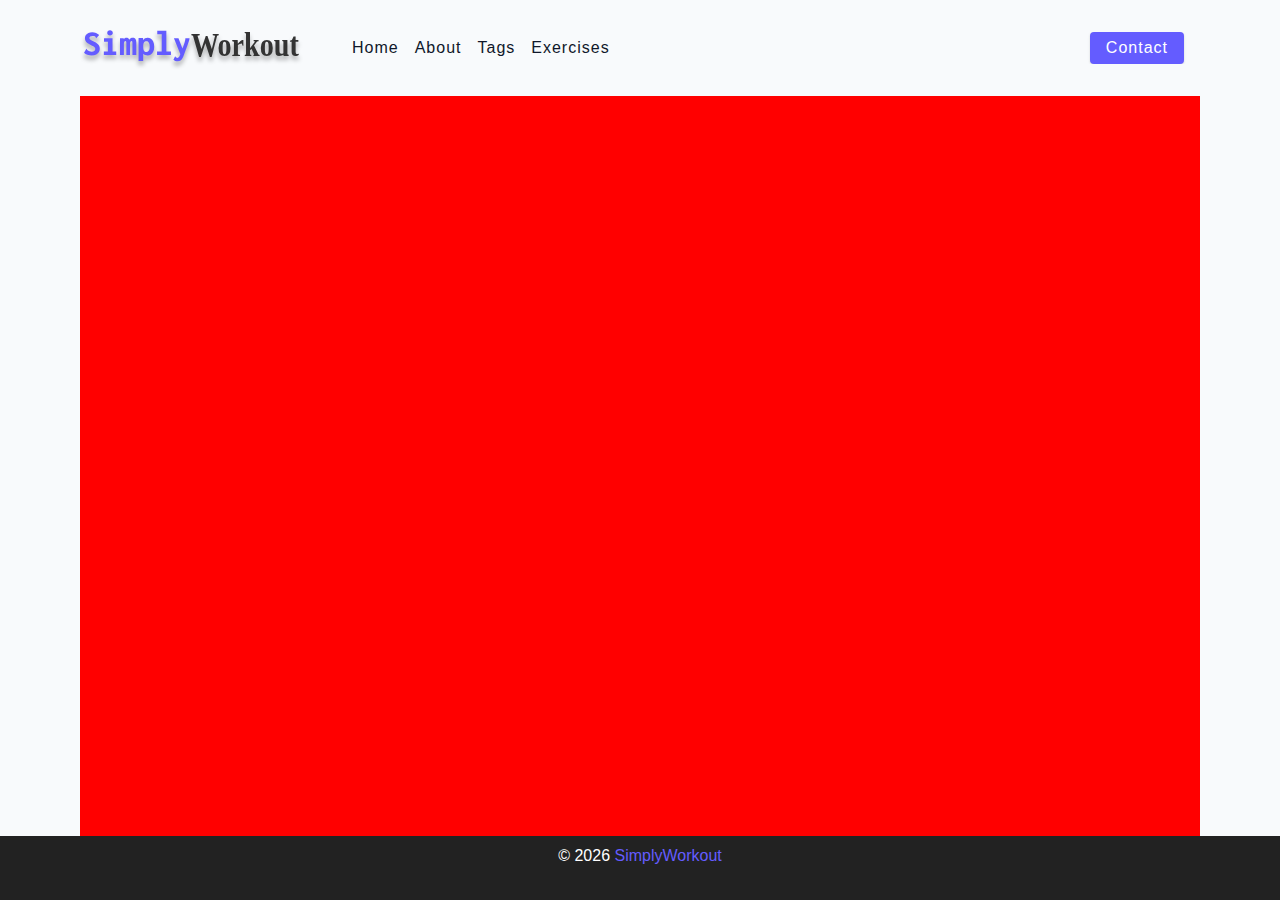
==== starter/index.html @ 307b617e "Navbar and footer complete" ====
<!DOCTYPE html>
<html lang="en">
  <head>
    <meta charset="UTF-8" />
    <meta http-equiv="X-UA-Compatible" content="IE=edge" />
    <meta name="viewport" content="width=device-width, initial-scale=1.0" />
    <title>Simply Workout || Starter</title>
    <!-- favicon -->
    <link rel="shortcut icon" href="./assets/favicon.png" type="image/x-icon" />
    <!-- normalize -->
    <link rel="stylesheet" href="./css/normalize.css" />
    <!-- font-awesome -->
    <link
      rel="stylesheet"
      href="https://cdnjs.cloudflare.com/ajax/libs/font-awesome/5.14.0/css/all.min.css"
    />
    <!-- main css -->
    <link rel="stylesheet" href="./css/main.css" />
  </head>
  <body>
    <!-- nav -->
    <nav class="navbar">
      <div class="nav-center">
        <!-- header -->
        <div class="nav-header">
          <a href="index.html" class="nav-logo">
            <img src="./assets/logo1.svg" alt="simplyWorkouts">
          </a>
          <button type="button" class="btn nav-btn">
            <i class="fas fa-align-justify"></i>
          </button> 
        </div>
        <!-- links -->
        <div class="nav-links">
          <a href="index.html" class="nav-link">home</a>
          <a href="about.html" class="nav-link">about</a>
          <a href="tags.html" class="nav-link">tags</a>
          <a href="exercises.html" class="nav-link">exercises</a>
          <div class="nav-link contact-link">
            <a href="contact.html" class="btn">contact</a>
          </div>
        </div>
      </div>
    </nav>
    <!-- end of nav -->
    <!-- main -->
    <main class="page"></main>
    <!-- end of main -->
    <!-- footer -->
    <footer class="page-footer">
      <p>&copy; <span id="date"></span>
      <span class="footer-logo">SimplyWorkout</span>
    </p>
    </footer>
    <!-- end of footer -->
   <script src="./js/app.js"></script>
  </body>
</html>
---- starter/css/main.css ----
*,
::after,
::before {
  box-sizing: border-box;
}
/* fonts */

@import url('https://fonts.googleapis.com/css2?family=Roboto:wght@400;500;600&family=Montserrat&display=swap');
html {
  font-size: 100%;
} /*16px*/

:root {
  /* colors */
  --primary-100: #e2e0ff;
  --primary-200: #c1beff;
  --primary-300: #a29dff;
  --primary-400: #837dff;
  --primary-500: #645cff;
  --primary-600: #504acc;
  --primary-700: #3c3799;
  --primary-800: #282566;
  --primary-900: #141233;

  /* grey */
  --grey-50: #f8fafc;
  --grey-100: #f1f5f9;
  --grey-200: #e2e8f0;
  --grey-300: #cbd5e1;
  --grey-400: #94a3b8;
  --grey-500: #64748b;
  --grey-600: #475569;
  --grey-700: #334155;
  --grey-800: #1e293b;
  --grey-900: #0f172a;
  /* rest of the colors */
  --black: #222;
  --white: #fff;
  --red-light: #f8d7da;
  --red-dark: #842029;
  --green-light: #d1e7dd;
  --green-dark: #0f5132;

  /* fonts  */
  --headingFont: 'Roboto', sans-serif;
  --bodyFont: 'Nunito', sans-serif;
  --smallText: 0.7em;
  /* rest of the vars */
  --backgroundColor: var(--grey-50);
  --textColor: var(--grey-900);
  --borderRadius: 0.25rem;
  --letterSpacing: 1px;
  --transition: 0.3s ease-in-out all;
  --max-width: 1120px;
  --fixed-width: 600px;

  /* box shadow*/
  --shadow-1: 0 1px 3px 0 rgba(0, 0, 0, 0.1), 0 1px 2px 0 rgba(0, 0, 0, 0.06);
  --shadow-2: 0 4px 6px -1px rgba(0, 0, 0, 0.1),
    0 2px 4px -1px rgba(0, 0, 0, 0.06);
  --shadow-3: 0 10px 15px -3px rgba(0, 0, 0, 0.1),
    0 4px 6px -2px rgba(0, 0, 0, 0.05);
  --shadow-4: 0 20px 25px -5px rgba(0, 0, 0, 0.1),
    0 10px 10px -5px rgba(0, 0, 0, 0.04);
}

body {
  background: var(--backgroundColor);
  font-family: var(--bodyFont);
  font-weight: 400;
  line-height: 1.75;
  color: var(--textColor);
}

p {
  margin-top: 0;
  margin-bottom: 1.5rem;
  max-width: 40em;
}

h1,
h2,
h3,
h4,
h5 {
  margin: 0;
  margin-bottom: 1.38rem;
  font-family: var(--headingFont);
  font-weight: 400;
  line-height: 1.3;
  text-transform: capitalize;
  letter-spacing: var(--letterSpacing);
}

h1 {
  margin-top: 0;
  font-size: 3.052rem;
}

h2 {
  font-size: 2.441rem;
}

h3 {
  font-size: 1.953rem;
}

h4 {
  font-size: 1.563rem;
}

h5 {
  font-size: 1.25rem;
}

small,
.text-small {
  font-size: var(--smallText);
}

a {
  text-decoration: none;
}
ul {
  list-style-type: none;
  padding: 0;
}

.img {
  width: 100%;
  display: block;
  object-fit: cover;
}
/* buttons */

.btn {
  cursor: pointer;
  color: var(--white);
  background: var(--primary-500);
  border: transparent;
  border-radius: var(--borderRadius);
  letter-spacing: var(--letterSpacing);
  padding: 0.375rem 0.75rem;
  box-shadow: var(--shadow-1);
  transition: var(--transtion);
  text-transform: capitalize;
  display: inline-block;
}
.btn:hover {
  background: var(--primary-700);
  box-shadow: var(--shadow-3);
}
.btn-hipster {
  color: var(--primary-500);
  background: var(--primary-200);
}
.btn-hipster:hover {
  color: var(--primary-200);
  background: var(--primary-700);
}
.btn-block {
  width: 100%;
}

/* alerts */
.alert {
  padding: 0.375rem 0.75rem;
  margin-bottom: 1rem;
  border-color: transparent;
  border-radius: var(--borderRadius);
}

.alert-danger {
  color: var(--red-dark);
  background: var(--red-light);
}
.alert-success {
  color: var(--green-dark);
  background: var(--green-light);
}
/* form */

.form {
  width: 90vw;
  max-width: var(--fixed-width);
  background: var(--white);
  border-radius: var(--borderRadius);
  box-shadow: var(--shadow-2);
  padding: 2rem 2.5rem;
  margin: 3rem auto;
}
.form-label {
  display: block;
  font-size: var(--smallText);
  margin-bottom: 0.5rem;
  text-transform: capitalize;
  letter-spacing: var(--letterSpacing);
}
.form-input,
.form-textarea {
  width: 100%;
  padding: 0.375rem 0.75rem;
  border-radius: var(--borderRadius);
  background: var(--backgroundColor);
  border: 1px solid var(--grey-200);
}

.form-row {
  margin-bottom: 1rem;
}

.form-textarea {
  height: 7rem;
}
::placeholder {
  font-family: inherit;
  color: var(--grey-400);
}
.form-alert {
  color: var(--red-dark);
  letter-spacing: var(--letterSpacing);
  text-transform: capitalize;
}
/* alert */

@keyframes spinner {
  to {
    transform: rotate(360deg);
  }
}

.loading {
  width: 6rem;
  height: 6rem;
  border: 5px solid var(--grey-400);
  border-radius: 50%;
  border-top-color: var(--primary-500);
  animation: spinner 0.6s linear infinite;
}
.loading {
  margin: 0 auto;
}
/* title */

.title {
  text-align: center;
}

.title-underline {
  background: var(--primary-500);
  width: 7rem;
  height: 0.25rem;
  margin: 0 auto;
  margin-top: -1rem;
}

/*
=============== 
Navbar
===============
*/

.navbar {
  display: flex;
  justify-content: center;
  align-items: center;
}
.nav-center {
  width: 90vw;
  max-width: var(--max-width);
}
.nav-header {
  height: 6rem;
  display: flex;
  justify-content: space-between;
  align-items: center;
}
.nav-logo {
  display: flex;
  align-items: center;
}
.nav-links {
  display: flex;
  flex-direction: column;
  height: 0;
  overflow: hidden;
  transition: var(--transition);
}
.show-links {
  height: 310px;
}
.nav-link {
  display: block;
  text-align: center;
  text-transform: capitalize;
  color: var(--grey-900);
  letter-spacing: var(--letterSpacing);
  padding: 1rem 0;
  border-top: 1px solid var(--grey-500);
  transition: var(--transition);
}
.nav-link:hover {
  color: var(--primary-500);
}
.contact-link a{
  padding: 0.15rem 1rem;
}

@media screen and (min-width:992px) {
  .nav-btn {
    display: none;
  }
  .navbar {
    height: 6rem;
  }
  .nav-center {
    display: flex;
    align-items: center;
  }
  .nav-header {
    height: auto;
    margin-right: 2rem;
  }
  /* since links wont show if the button is not toggled because height is set to 0 in the nav-links class, we fix that by modifying that below */
  .nav-links {
    height: auto;
    flex-direction: row;
    align-items: center;
    /* nav-center has empty space on the right, we want the nav-links to occupy that space so we do: */
    width: 100%;
    
  }
  .nav-link {
    padding: 0;
    border-top: none;
    margin-right: 1rem;
    font-size: 1rem;
  }
  .contact-link {
    /* to place contact link on the right do: */
    margin-left: auto;
  }
}

/*
=============== 
Page
===============
*/

.page {
  background: red;
  width: 90vw;
  max-width: var(--max-width);
  margin: 0 auto;
  padding-top: 2rem;
  /* making the page= 100vh while accounting for the footer and navbar */
  min-height: calc(100vh - (6rem + 4rem));
}

/*
=============== 
Footer
===============
*/

.page-footer {
  height: 4rem;
  background: var(--black);
  color: var(--white);
  display: flex;
  align-items: center;
  justify-content: center;
}
.page-footer {
  margin-bottom: 0;
}
.footer-logo,
.page-footer a {
  color: var(--primary-500);
}

/*
=============== 

===============
*/
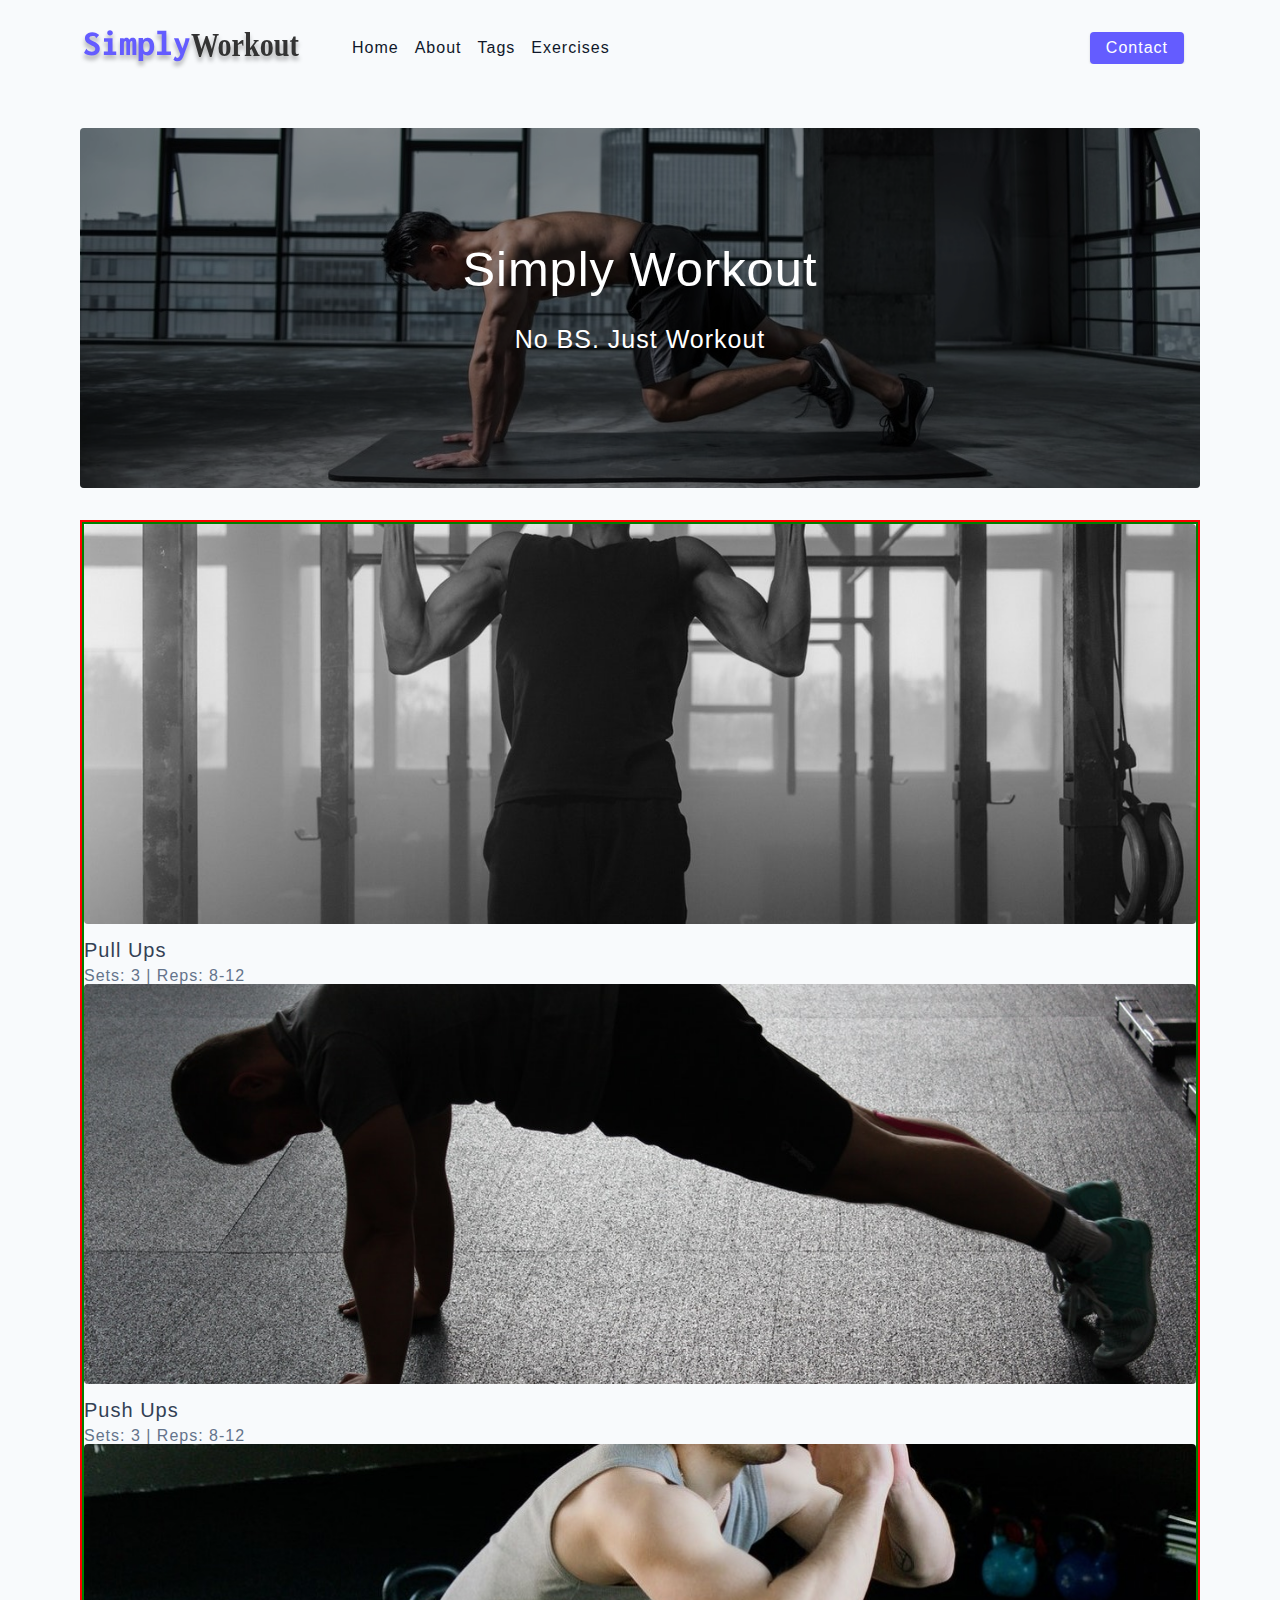
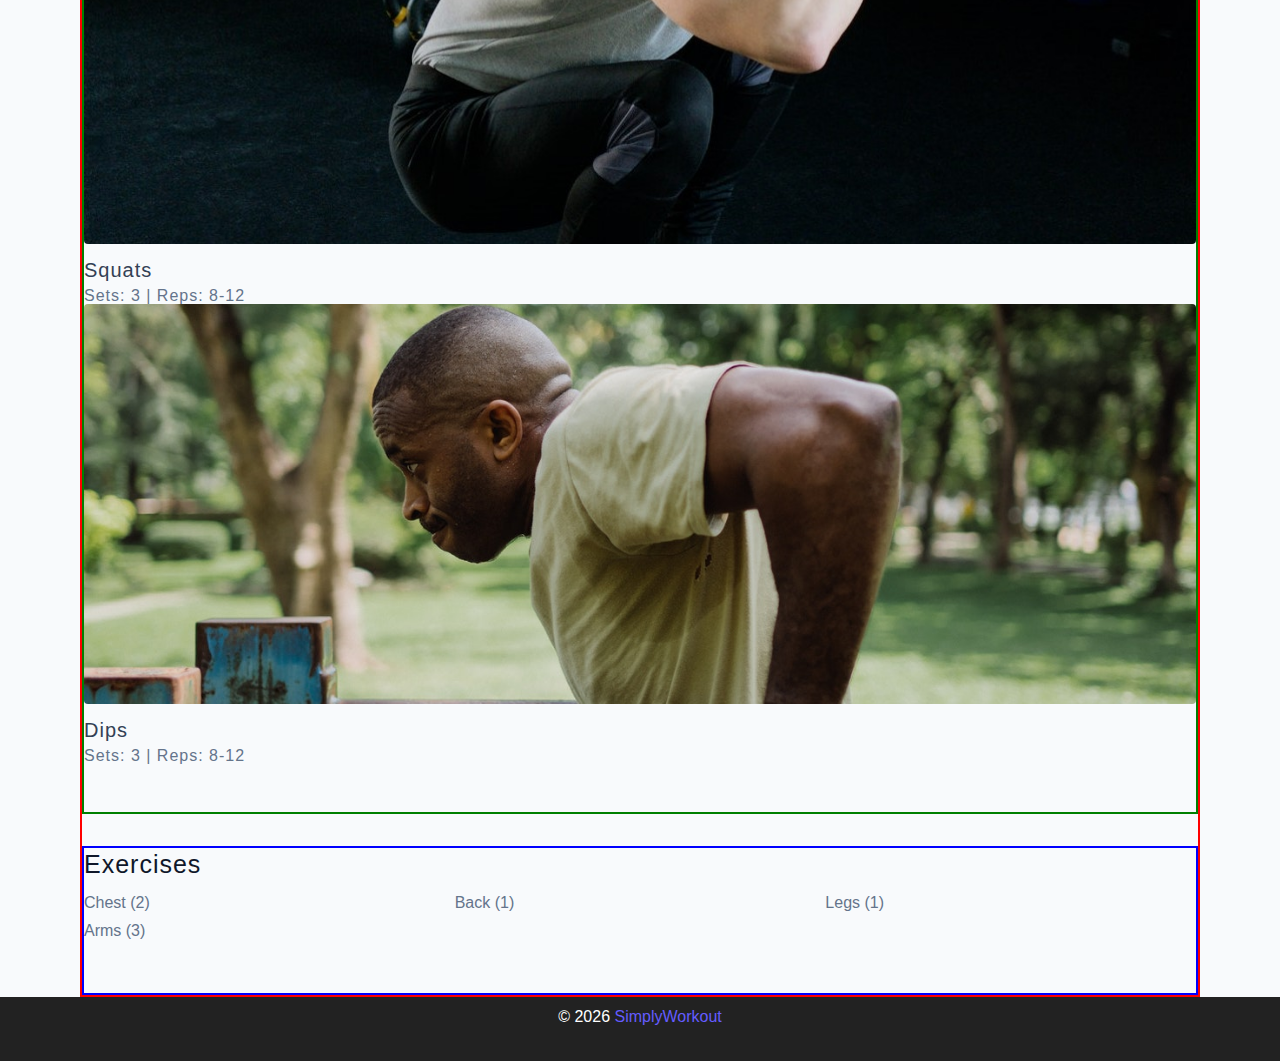
==== commit 6c3babca: "Added Banner, Recipes and Tags list only for small screen" ====
--- a/starter/index.html
+++ b/starter/index.html
@@ -44,7 +44,68 @@
     </nav>
     <!-- end of nav -->
     <!-- main -->
-    <main class="page"></main>
+    <main class="page">
+      <!-- header -->
+      <header class="hero">
+        <div class="hero-container">
+          <div class="hero-text">
+            <h1>Simply Workout</h1>
+            <h4>No BS. just workout</h4>
+          </div>
+        </div>
+      </header>
+      <!-- end of header -->
+
+      <!-- exercises container -->
+      <section class="exercises-container">
+        <!-- tags container -->
+        <div class="tags-container">
+          <h4>exercises</h4>
+          <div class="tags-list">
+            <a href="tag-template.html">Chest (2)</a>
+            <a href="tag-template.html">Back (1)</a>
+            <a href="tag-template.html">Legs (1)</a>
+            <a href="tag-template.html">Arms (3)</a>
+          </div>
+        </div>
+        <!-- end of  tags container -->
+
+        <!-- exercises list -->
+        <div class="exercises-list">
+          <!-- single exercise -->
+          <a href="single-exercise.html" class="exercise">
+            <img src="./assets/exercises/pullups.jpg" alt="workout" class="img exercise-img">
+            <h5>Pull Ups</h5>
+            <p>Sets: 3 | Reps: 8-12</p>
+          </a>
+          <!-- end of single exercise -->
+          <!-- single exercise -->
+          <a href="single-exercise.html" class="exercise">
+            <img src="./assets/exercises/pushups.jpg" alt="workout" class="img exercise-img">
+            <h5>push ups</h5>
+            <p>Sets: 3 | Reps: 8-12</p>
+          </a>
+          <!-- end of single exercise -->
+          <!-- single exercise -->
+          <a href="single-exercise.html" class="exercise">
+            <img src="./assets/exercises/squats.jpg" alt="workout" class="img exercise-img">
+            <h5>Squats</h5>
+            <p>Sets: 3 | Reps: 8-12</p>
+          </a>
+          <!-- end of single exercise -->
+          <!-- single exercise -->
+          <a href="single-exercise.html" class="exercise">
+            <img src="./assets/exercises/dips.jpg" alt="workout" class="img exercise-img">
+            <h5>dips</h5>
+            <p>Sets: 3 | Reps: 8-12</p>
+          </a>
+          <!-- end of single exercise -->
+        </div>
+        <!-- end of  exercises list -->
+      </section>
+      <!-- end of exercises container -->
+
+    </main>
     <!-- end of main -->
     <!-- footer -->
     <footer class="page-footer">
--- a/starter/css/main.css
+++ b/starter/css/main.css
@@ -349,7 +349,7 @@
 */
 
 .page {
-  background: red;
+  /* background: red; */
   width: 90vw;
   max-width: var(--max-width);
   margin: 0 auto;
@@ -382,6 +382,111 @@
 
 /*
 =============== 
+Hero
+===============
+*/
+
+/* Approach is to make the parent hero position relative and then set the children and descendants position absolute so that they are modified relative to the parent */
+.hero {
+  height: 40vh;
+  background: url(../assets/main.jpg) center/cover no-repeat;
+  margin-bottom: 2rem;
+  border-radius: var(--borderRadius);
+  position: relative;
+}
+.hero-container {
+  position: absolute;
+  width: 100%;
+  height: 100%;
+  top: 0;
+  left: 0;
+  background: rgba(0, 0, 0, 0.4);
+  border-radius: var(--borderRadius);
+  display: flex;
+  align-items: center;
+  justify-content: center;
+}
+.hero-text {
+  text-align: center;
+  color: var(--white);
+}
+@media screen and (min-width: 768) {
+  .hero-text h1 {
+    font-size: 4rem;
+    margin-bottom: 0;
+  }
+}
+
+/*
+=============== 
+Exercises
+===============
+*/
+
+.exercises-container {
+  display: grid;
+  gap: 2rem 1rem;
+  border: 2px solid red;
+}
+.tags-container {
+  border: 2px solid blue;
+  order: 1;
+  display: flex;
+  flex-direction: column;
+  padding-bottom: 3rem;
+}
+.exercises-list{
+  border: 2px solid green;
+  display: grid;
+  gap: 2rem 1 rem;
+  padding-bottom: 3rem;
+}
+.tags-container h4{
+  margin-bottom: 0.5rem;
+  font-weight: 500;
+}
+.tags-list {
+  display: grid;
+  grid-template-columns: 1fr 1fr 1fr;
+}
+.tags-list a {
+  text-transform: capitalize;
+  display: block;
+  color: var(--grey-500);
+  transition: var(--transition);
+}
+.tags-list a:hover {
+  color: var(--primary-500);
+}
+.exercise {
+  display: block
+}
+.exercise-img {
+  height: 25rem;
+  border-radius: var(--borderRadius);
+  margin-bottom: 1rem;
+  
+
+}
+.exercise h5 {
+  margin-bottom: 0;
+  line-height: 1;
+  color: var(--grey-700);
+}
+.exercise p {
+  margin-bottom: 0;
+  line-height: 1;
+  margin-top: 0.5rem;
+  color: var(--grey-500);
+  letter-spacing: var(--letterSpacing);
+}
+
+
+
+
+
+/*
+=============== 
 
 ===============
 */